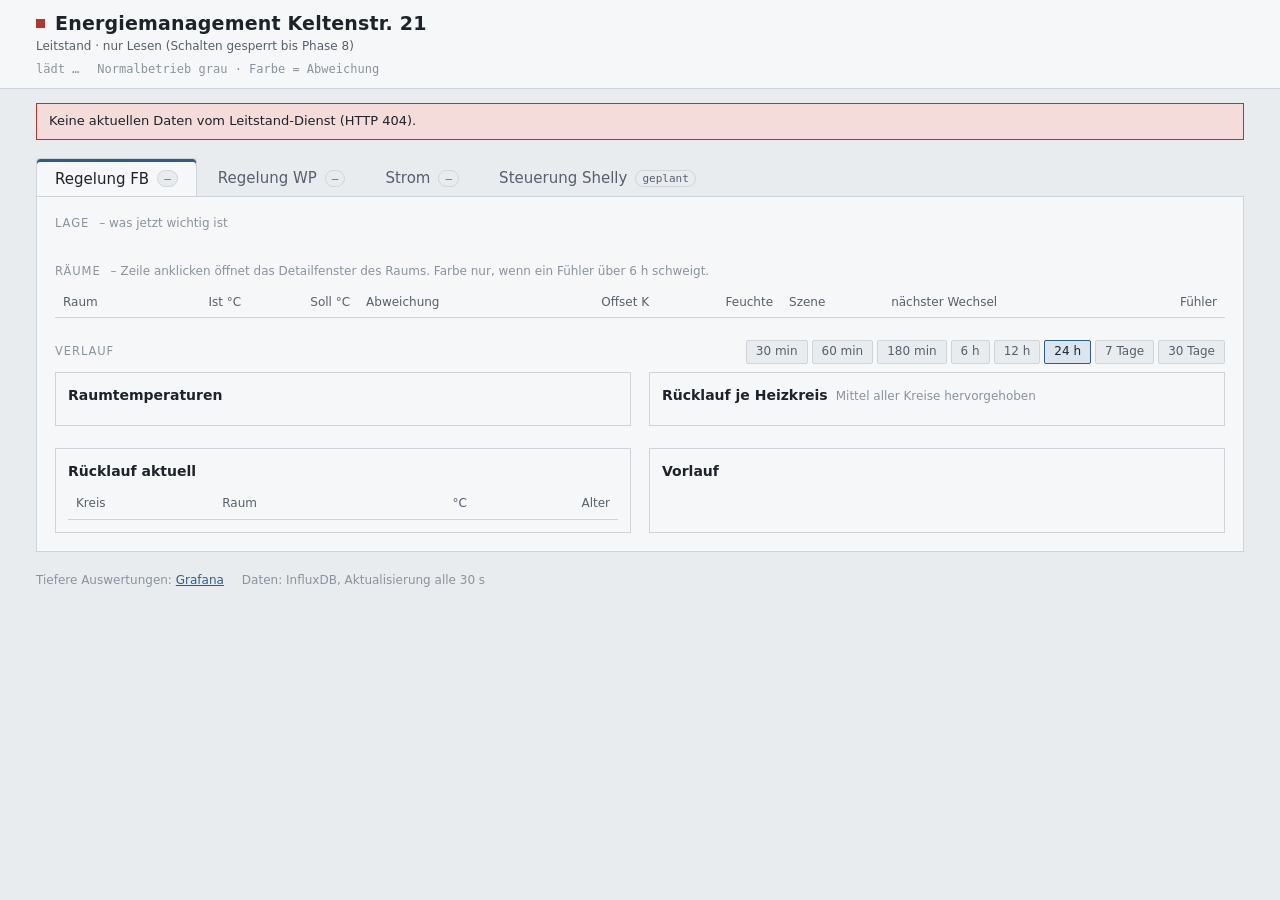
==== ems-core/ems/leitstand/static/index.html @ 471208b4 "auto-sync 2026-10-22T08:30:01+02:00" ====
<!doctype html>
<html lang="de">
<head>
<meta charset="utf-8">
<meta name="viewport" content="width=device-width, initial-scale=1">
<title>EMS Keltenstr. 21</title>
<link rel="stylesheet" href="app.css">
<link rel="icon" href="data:image/svg+xml,%3Csvg xmlns='http://www.w3.org/2000/svg' viewBox='0 0 16 16'%3E%3Cpath d='M9 1 3 9h4l-1 6 6-8H8z' fill='%232f5d8a'/%3E%3C/svg%3E">
</head>
<body>
<header class="head">
  <div class="wrap">
    <div class="brand"><h1><span class="dot unbekannt" id="gesamt" title="Gesamtzustand"></span>Energiemanagement Keltenstr. 21</h1>
      <small>Leitstand · nur Lesen (Schalten gesperrt bis Phase 8)</small></div>
    <div class="status" id="status" aria-label="Systemstatus" aria-live="polite"></div>
    <div class="meta"><span id="stand">lädt …</span><span>Normalbetrieb grau · Farbe = Abweichung</span></div>
  </div>
</header>

<main class="wrap">
  <div class="banner" id="fehler" hidden></div>
  <nav class="tabs" role="tablist" aria-label="Bereiche">
    <button class="tab" role="tab" id="t-fb" data-hash="fb" aria-controls="p-fb" aria-selected="true">Regelung FB <span class="badge" id="b-fb">–</span></button>
    <button class="tab" role="tab" id="t-wp" data-hash="wp" aria-controls="p-wp" aria-selected="false">Regelung WP <span class="badge" id="b-wp">–</span></button>
    <button class="tab" role="tab" id="t-strom" data-hash="strom" aria-controls="p-strom" aria-selected="false">Strom <span class="badge" id="b-strom">–</span></button>
    <button class="tab" role="tab" id="t-shelly" data-hash="shelly" aria-controls="p-shelly" aria-selected="false">Steuerung Shelly <span class="badge" id="b-shelly">geplant</span></button>
  </nav>

  <!-- Reiter 1: Fußbodenheizung (Controme) -->
  <section class="pane" role="tabpanel" id="p-fb" aria-labelledby="t-fb">
    <div><div class="lvl">Lage <span>– was jetzt wichtig ist</span></div><div class="kpis" id="fb-kpis"></div></div>
    <div>
      <div class="lvl">Räume <span>– Zeile anklicken öffnet das Detailfenster des Raums. Farbe nur, wenn ein Fühler über 6 h schweigt.</span></div>
      <div class="scroll"><table>
        <thead><tr><th>Raum</th><th class="n">Ist °C</th><th class="n">Soll °C</th><th>Abweichung</th><th class="n">Offset K</th><th class="n">Feuchte</th><th>Szene</th><th>nächster Wechsel</th><th class="n">Fühler</th></tr></thead>
        <tbody id="fb-rooms"></tbody>
      </table></div>
    </div>
    <div>
      <div class="lvl">Verlauf <span id="fb-sel-hint"></span><div class="tools" data-range="fb"></div></div>
      <div class="grid2">
        <div class="card"><h3 id="fb-chart-title">Raumtemperaturen</h3><div class="chart" id="fb-chart-rooms"></div><div class="legend" id="fb-legend-rooms"></div></div>
        <div class="card"><h3>Rücklauf je Heizkreis <small>Mittel aller Kreise hervorgehoben</small></h3><div class="chart" id="fb-chart-return"></div><div class="legend" id="fb-legend-return"></div></div>
      </div>
    </div>
    <div class="grid2">
      <div class="card"><h3>Rücklauf aktuell</h3><div class="scroll"><table>
        <thead><tr><th>Kreis</th><th>Raum</th><th class="n">°C</th><th class="n">Alter</th></tr></thead>
        <tbody id="fb-returns"></tbody></table></div></div>
      <div class="card"><h3>Vorlauf</h3><div id="fb-flow"></div></div>
    </div>
  </section>

  <!-- Reiter 2: Wärmepumpe (EEBUS) -->
  <section class="pane" role="tabpanel" id="p-wp" aria-labelledby="t-wp" hidden>
    <div><div class="lvl">Lage <span>– Vaillant-Anlage über EEBUS (VR 940)</span></div><div class="kpis" id="wp-kpis"></div></div>
    <div><div class="lvl">Betriebsarten <span>– Anzeige, kein Bedienelement</span></div><div class="chips" id="wp-chips"></div></div>
    <div>
      <div class="lvl">Energie <span>– aus der EEBUS-Leistung berechnet (der VR 940 liefert keine Zählerstände); Abgleich mit myVAILLANT bis 21.10.: ±3 %</span></div>
      <div class="kpis" id="wp-energie"></div>
      <div class="card mt"><h3>Verbrauch je Tag <small>letzte 30 Tage, gestapelt</small></h3><div class="chart" id="wp-chart-tage"></div><div class="legend" id="wp-legend-tage"></div></div>
    </div>
    <div>
      <div class="lvl">Verlauf <div class="tools" data-range="wp"></div></div>
      <div class="grid2">
        <div class="card"><h3>Leistungsaufnahme</h3><div class="chart" id="wp-chart-power"></div><div class="legend" id="wp-legend-power"></div></div>
        <div class="card"><h3>Temperaturen</h3><div class="chart" id="wp-chart-temp"></div><div class="legend" id="wp-legend-temp"></div></div>
      </div>
    </div>
    <div class="card"><h3>Meldungen <small>letzte 7 Tage, gleiche Meldungen zusammengefasst · „besteht“ = in der letzten Stunde erneut gemeldet</small></h3><div class="scroll"><table>
      <thead><tr><th>zuletzt</th><th>Meldung</th><th class="n">Anzahl</th><th>erstmals</th></tr></thead>
      <tbody id="wp-msgs"></tbody></table></div></div>
  </section>

  <!-- Reiter 3: Strom (Hauptzähler über WattWächter) -->
  <section class="pane" role="tabpanel" id="p-strom" aria-labelledby="t-strom" hidden>
    <div><div class="lvl">Lage <span>– Hausanschluss (Hauptzähler Iskra MT691 über WattWächter)</span></div><div class="kpis" id="strom-kpis"></div></div>
    <div><div class="lvl">Phasen <span>– Last je Außenleiter, sichtbar nach PIN-Freischaltung am Zähler</span></div><div id="strom-phasen"></div></div>
    <div>
      <div class="lvl">Verlauf <span id="strom-hinweis"></span><div class="tools" data-range="strom"></div></div>
      <div class="grid2">
        <div class="card"><h3 id="strom-bar-titel">Netzbezug</h3><div class="chart" id="strom-chart-bars"></div><div class="legend" id="strom-legend-bars"></div></div>
        <div class="card"><h3>Leistung</h3><div class="chart" id="strom-chart-power"></div><div class="legend" id="strom-legend-power"></div></div>
      </div>
    </div>
    <div class="card"><h3>Messgerät</h3><div class="chips" id="strom-geraet"></div></div>
  </section>

  <!-- Reiter 4: Shelly -->
  <section class="pane" role="tabpanel" id="p-shelly" aria-labelledby="t-shelly" hidden>
    <div>
      <div class="lvl">Lage <span>– Phase 5 lesend, Phase 8 schaltend</span></div>
      <div class="kpis">
        <div class="kpi geplant"><div class="k">Leistung aller Shellys</div><div class="v txt">nach Einbindung</div><div class="s">Summe und größte Verbraucher</div></div>
        <div class="kpi geplant"><div class="k">Eingeschaltet</div><div class="v txt" id="sh-on">–</div><div class="s">Schaltzustand je Kanal</div></div>
        <div class="kpi geplant"><div class="k">Nicht erreichbar</div><div class="v txt">–</div><div class="s">mit Datenalter</div></div>
      </div>
    </div>
    <div><div class="lvl">Geräte <span>– im Heimnetz gefunden (mDNS), Zweck und Stromkreis folgen mit dem Inventar</span></div><div class="devs" id="sh-devs"></div></div>
    <div class="card"><h3>Schalten (ab Phase 8)</h3>
      <p class="lock"><svg viewBox="0 0 12 12" aria-hidden="true"><rect x="2" y="5.5" width="8" height="5.5"/><path d="M4 5.5V4a2 2 0 0 1 4 0v1.5"/></svg>
      Gesperrt. Schaltbefehle laufen später über den Steuerdienst: Anmeldung, Bestätigungsschritt, Rückmeldung vom Gerät, Zeitlimit und Journal. Ein Klick allein schaltet nie.</p></div>
  </section>

  <!-- Raum-Detailfenster -->
  <dialog id="raum-dlg" aria-labelledby="raum-titel">
    <div class="dlg-head">
      <div><h2 id="raum-titel">Raum</h2><small id="raum-sub"></small></div>
      <button class="close" id="raum-zu" aria-label="Schließen" title="Schließen (Esc)">×</button>
    </div>
    <div class="dlg-body">
      <div class="kpis" id="raum-kpis"></div>
      <div class="lvl">Verlauf <span id="raum-fenster"></span><div class="tools" data-range="raum"></div></div>
      <div class="card"><h3>Raumtemperatur Ist / Soll</h3><div class="chart" id="raum-chart-temp"></div><div class="legend" id="raum-legend-temp"></div></div>
      <div class="grid2">
        <div class="card"><h3>Rücklauf der zugeordneten Heizkreise</h3><div class="chart" id="raum-chart-return"></div><div class="legend" id="raum-legend-return"></div></div>
        <div class="card"><h3>Luftfeuchte</h3><div class="chart" id="raum-chart-hum"></div><div class="legend" id="raum-legend-hum"></div></div>
      </div>
    </div>
  </dialog>

  <div class="foot"><span>Tiefere Auswertungen: <a href="https://192.168.0.172:8443/grafana/">Grafana</a></span><span>Daten: InfluxDB, Aktualisierung alle 30 s</span><span id="foot-state"></span></div>
</main>
<script src="app.js"></script>
</body>
</html>
---- ems-core/ems/leitstand/static/app.css ----
/* EMS-Leitstand – Gestaltung nach docs/design/Dashboard-Entwurf.html (ISA-101):
   Grau = Normalbetrieb, Farbe nur bei Abweichung; Zustände zusätzlich über Form (Punkt/Raute/Quadrat/gestrichelt).
   Bewusst ohne externe Schriften/Bibliotheken: läuft auch ohne Internet. */
:root{
  --ground:#e9ecef; --panel:#f6f7f8; --line:#cfd4da; --ink:#1d2329; --ink-2:#56606b; --ink-3:#8a939c;
  --accent:#2f5d8a; --accent-soft:#dbe5ef;
  --ok:#3d7a57; --warn:#b7791f; --alarm:#b3362f; --plan:#8a939c;
  --warn-soft:#f6e9d3; --alarm-soft:#f4dcda;
  --chart:#2f5d8a; --chart-2:#b7791f; --chart-3:#3d7a57; --chart-muted:#b4bbc2; --backdrop:rgba(29,35,41,.45);
  --f-display:"IBM Plex Sans Condensed","Roboto Condensed","Arial Narrow",system-ui,sans-serif;
  --f-body:system-ui,-apple-system,"Segoe UI",Roboto,sans-serif;
  --f-data:ui-monospace,"SFMono-Regular","Cascadia Mono","DejaVu Sans Mono",Menlo,monospace;
  color-scheme:light;
}
@media (prefers-color-scheme: dark){:root:not([data-theme="light"]){
  --ground:#15191d; --panel:#1d2227; --line:#323a42; --ink:#e3e7eb; --ink-2:#a3adb7; --ink-3:#6f7a85;
  --accent:#7fa8d1; --accent-soft:#24313f;
  --ok:#6fb38c; --warn:#e0a54a; --alarm:#e5736a; --plan:#6f7a85;
  --warn-soft:#3a2e1a; --alarm-soft:#3d2321;
  --chart:#7fa8d1; --chart-2:#e0a54a; --chart-3:#6fb38c; --chart-muted:#3f4952; --backdrop:rgba(0,0,0,.6); color-scheme:dark}}
:root[data-theme="dark"]{
  --ground:#15191d; --panel:#1d2227; --line:#323a42; --ink:#e3e7eb; --ink-2:#a3adb7; --ink-3:#6f7a85;
  --accent:#7fa8d1; --accent-soft:#24313f;
  --ok:#6fb38c; --warn:#e0a54a; --alarm:#e5736a; --plan:#6f7a85;
  --warn-soft:#3a2e1a; --alarm-soft:#3d2321;
  --chart:#7fa8d1; --chart-2:#e0a54a; --chart-3:#6fb38c; --chart-muted:#3f4952; --backdrop:rgba(0,0,0,.6); color-scheme:dark}

*{box-sizing:border-box}
html{-webkit-text-size-adjust:100%}
body{margin:0;background:var(--ground);color:var(--ink);font-family:var(--f-body);font-size:14px;line-height:1.45}
[hidden]{display:none!important}
.wrap{max-width:1240px;margin:0 auto;padding-left:max(16px,env(safe-area-inset-left,0px));padding-right:max(16px,env(safe-area-inset-right,0px))}
.num,td.n,.val,.v{font-variant-numeric:tabular-nums}
h1,h2,h3{font-family:var(--f-display);font-weight:600;text-wrap:balance;margin:0}
a{color:var(--accent)}

/* ---------- Kopfzeile mit Systemstatus (in jedem Reiter gleich) */
.head{position:sticky;top:0;z-index:5;background:var(--panel);border-bottom:1px solid var(--line)}
.head .wrap{padding-block:10px;display:grid;grid-template-columns:auto 1fr;gap:6px 20px;align-items:center}
.brand h1{font-size:19px;letter-spacing:.01em;display:flex;gap:10px;align-items:center}
.brand small{display:block;color:var(--ink-2);font-size:12px}
.status{display:flex;flex-wrap:wrap;gap:6px;justify-content:flex-end}
.st{display:flex;align-items:center;gap:7px;padding:5px 10px;border:1px solid var(--line);background:var(--ground);border-radius:3px;font-size:12.5px;white-space:nowrap;cursor:default}
.st .lbl{color:var(--ink-2)}
.st .val{font-family:var(--f-data);font-size:12px}
.dot{width:9px;height:9px;border-radius:50%;background:var(--ok);flex:none;display:inline-block}
.hinweis>.dot,.dot.hinweis{background:var(--warn);border-radius:1px;transform:rotate(45deg)}
.stoerung>.dot,.dot.stoerung{background:var(--alarm);border-radius:0}
.geplant>.dot,.dot.geplant{background:transparent;border:1.5px dashed var(--plan)}
.unbekannt>.dot,.dot.unbekannt{background:transparent;border:1.5px solid var(--ink-3)}
.st.hinweis{background:var(--warn-soft);border-color:var(--warn)}
.st.stoerung{background:var(--alarm-soft);border-color:var(--alarm)}
.meta{grid-column:1/-1;display:flex;flex-wrap:wrap;gap:4px 18px;color:var(--ink-3);font-size:12px;font-family:var(--f-data)}
.meta .stale{color:var(--alarm)}

/* ---------- Reiter */
.tabs{display:flex;gap:2px;border-bottom:1px solid var(--line);margin-top:18px;overflow-x:auto}
.tab{appearance:none;border:1px solid transparent;border-bottom:none;background:none;color:var(--ink-2);font-family:var(--f-display);font-size:15px;font-weight:500;padding:10px 18px 9px;cursor:pointer;border-radius:4px 4px 0 0;white-space:nowrap;display:flex;gap:8px;align-items:center}
.tab:hover{color:var(--ink);background:var(--panel)}
.tab[aria-selected="true"]{background:var(--panel);color:var(--ink);border-color:var(--line);margin-bottom:-1px;box-shadow:inset 0 3px 0 var(--accent)}
.tab:focus-visible,button:focus-visible,tr:focus-visible{outline:2px solid var(--accent);outline-offset:2px}
.badge{font-family:var(--f-data);font-size:11px;padding:1px 6px;border-radius:9px;background:var(--ground);color:var(--ink-2);border:1px solid var(--line)}
.badge.hinweis{background:var(--warn-soft);border-color:var(--warn);color:var(--ink)}
.badge.stoerung{background:var(--alarm-soft);border-color:var(--alarm);color:var(--ink)}
.pane{background:var(--panel);border:1px solid var(--line);border-top:none;padding:18px;display:grid;gap:22px;margin-bottom:20px}
.pane>*{min-width:0}

/* ---------- Bausteine */
.lvl{font-family:var(--f-display);text-transform:uppercase;letter-spacing:.08em;font-size:11.5px;color:var(--ink-3);margin-bottom:8px;display:flex;gap:10px;align-items:baseline;flex-wrap:wrap}
.lvl span{text-transform:none;letter-spacing:0;font-family:var(--f-body);font-size:12px}
.lvl .tools{margin-left:auto;display:flex;gap:4px}
.seg{appearance:none;border:1px solid var(--line);background:var(--ground);color:var(--ink-2);font:inherit;font-size:12px;padding:2px 9px;border-radius:2px;cursor:pointer;letter-spacing:0;text-transform:none}
.seg[aria-pressed="true"]{background:var(--accent-soft);color:var(--ink);border-color:var(--accent)}
.kpis{display:grid;grid-template-columns:repeat(auto-fit,minmax(170px,1fr));gap:10px}
.kpi{padding:10px 12px;border-left:3px solid var(--line);background:var(--ground);min-width:0}
.kpi .k{color:var(--ink-2);font-size:12px}
.kpi .v{font-family:var(--f-data);font-size:24px;line-height:1.15;margin-top:2px}
.kpi .v small{font-size:13px;color:var(--ink-2)}
.kpi .v.txt{font-family:var(--f-body);font-size:16px;padding-block:4px}
.kpi .s{font-size:12px;color:var(--ink-3)}
.kpi.hinweis{border-left-color:var(--warn);background:var(--warn-soft)}
.kpi.stoerung{border-left-color:var(--alarm);background:var(--alarm-soft)}
.kpi.geplant{border-left:3px dashed var(--plan)}
.kpi.geplant .v,.kpi.unbekannt .v{color:var(--ink-3)}
.grid2{display:grid;grid-template-columns:repeat(auto-fit,minmax(340px,1fr));gap:18px}
.grid2>*{min-width:0}
.card{border:1px solid var(--line);padding:12px;background:var(--panel);min-width:0}
.card h3{font-size:14px;margin-bottom:8px;display:flex;gap:8px;align-items:baseline;flex-wrap:wrap}
.card h3 small{font-family:var(--f-body);font-weight:400;color:var(--ink-3);font-size:12px}
.scroll{overflow-x:auto}
.mt{margin-top:12px}
table{border-collapse:collapse;width:100%;font-size:13px}
th{font-weight:500;color:var(--ink-2);text-align:left;font-size:12px;padding:6px 8px;border-bottom:1px solid var(--line);white-space:nowrap}
td{padding:6px 8px;border-bottom:1px solid var(--line);white-space:nowrap}
td.n{font-family:var(--f-data);text-align:right}
th.n{text-align:right}
td.wrap-text{white-space:normal}
tr.floor td{background:var(--ground);font-family:var(--f-display);font-size:12px;letter-spacing:.06em;text-transform:uppercase;color:var(--ink-2)}
tr.pick{cursor:pointer}
tr.pick:hover td{background:var(--ground)}
tr.sel td{background:var(--accent-soft)}
tr.sel td:first-child{box-shadow:inset 3px 0 0 var(--accent)}
.devbar{display:inline-block;height:6px;width:80px;position:relative;vertical-align:middle;background:linear-gradient(var(--line),var(--line)) center/1px 100% no-repeat}
.devbar i{position:absolute;top:0;bottom:0;background:var(--ink-3)}
.tag{font-size:11px;padding:1px 6px;border:1px solid var(--line);border-radius:2px;color:var(--ink-2);font-family:var(--f-data)}
.tag.hinweis{border-color:var(--warn);background:var(--warn-soft);color:var(--ink)}
.tag.stoerung{border-color:var(--alarm);background:var(--alarm-soft);color:var(--ink)}
.dim{color:var(--ink-3)}
.chips{display:flex;flex-wrap:wrap;gap:6px}
.chip{font-size:12px;padding:3px 9px;border:1px solid var(--line);border-radius:2px;background:var(--ground)}
.chip b{font-weight:600}
.chip.hinweis{border-color:var(--warn);background:var(--warn-soft)}
.chip.geplant{border-style:dashed}
.legend{display:flex;flex-wrap:wrap;gap:4px 14px;font-size:12px;color:var(--ink-2);margin-top:6px}
.legend i{display:inline-block;width:14px;height:0;border-top:2px solid;vertical-align:middle;margin-right:5px}
.legend i.dash{border-top-style:dashed}
.chart{position:relative}
.chart svg{display:block;width:100%;height:auto;touch-action:pan-y}
.chart svg text{fill:var(--ink-3);font-family:var(--f-data);font-size:10px}
.chart .readout{position:absolute;top:2px;right:4px;font-family:var(--f-data);font-size:11px;color:var(--ink-2);background:var(--panel);padding:1px 4px;pointer-events:none;text-align:right;max-width:70%}
.empty{color:var(--ink-3);font-size:13px;padding:18px 4px;text-align:center;border:1px dashed var(--line)}
.devs{display:grid;grid-template-columns:repeat(auto-fill,minmax(210px,1fr));gap:10px}
.dev{border:1px dashed var(--plan);padding:10px;background:var(--ground);min-width:0}
.dev .nm{font-family:var(--f-data);font-size:12px;overflow-wrap:anywhere}
.dev .row{display:flex;justify-content:space-between;gap:8px;color:var(--ink-3);font-size:12px;margin-top:6px}
.dev .row span:last-child{color:var(--ink-2);text-align:right}
.dev .row.befund span{text-align:left;color:var(--ink-3);font-size:11.5px;border-top:1px dashed var(--line);padding-top:6px;width:100%}
.lock{display:flex;gap:8px;align-items:flex-start;font-size:13px;color:var(--ink-2);margin:0;max-width:75ch}
.lock svg{width:14px;height:14px;stroke:var(--ink-2);fill:none;flex:none;margin-top:3px}
.foot{color:var(--ink-3);font-size:12px;padding-bottom:28px;display:flex;flex-wrap:wrap;gap:6px 18px}
.banner{background:var(--alarm-soft);border:1px solid var(--alarm);padding:8px 12px;margin-top:14px;font-size:13px}
.lvl .tools{flex-wrap:wrap;justify-content:flex-end}
dialog{border:1px solid var(--line);background:var(--panel);color:var(--ink);padding:0;width:min(1000px,calc(100vw - 32px));max-height:calc(100vh - 32px);overflow:auto}
dialog::backdrop{background:var(--backdrop)}
.dlg-head{position:sticky;top:0;z-index:2;display:flex;justify-content:space-between;align-items:flex-start;gap:12px;padding:14px 18px;background:var(--panel);border-bottom:1px solid var(--line)}
.dlg-head h2{font-size:20px}
.dlg-head small{color:var(--ink-2);font-size:12px}
.dlg-body{padding:16px 18px 20px;display:grid;gap:18px}
.dlg-body>*{min-width:0}
.close{appearance:none;border:1px solid var(--line);background:var(--ground);color:var(--ink);font-size:20px;line-height:1;width:34px;height:34px;cursor:pointer;border-radius:3px}
.close:hover{border-color:var(--ink-3)}
@media (max-width:640px){dialog{width:100vw;max-width:100vw;max-height:100vh;height:100vh;margin:0}.dlg-body{padding:12px}.head{position:static}.head .wrap{grid-template-columns:1fr}.status{justify-content:flex-start}.kpi .v{font-size:20px}.pane{padding:12px}.tab{padding:9px 12px 8px;font-size:14px}}
@media (prefers-reduced-motion:reduce){*{transition:none!important}}
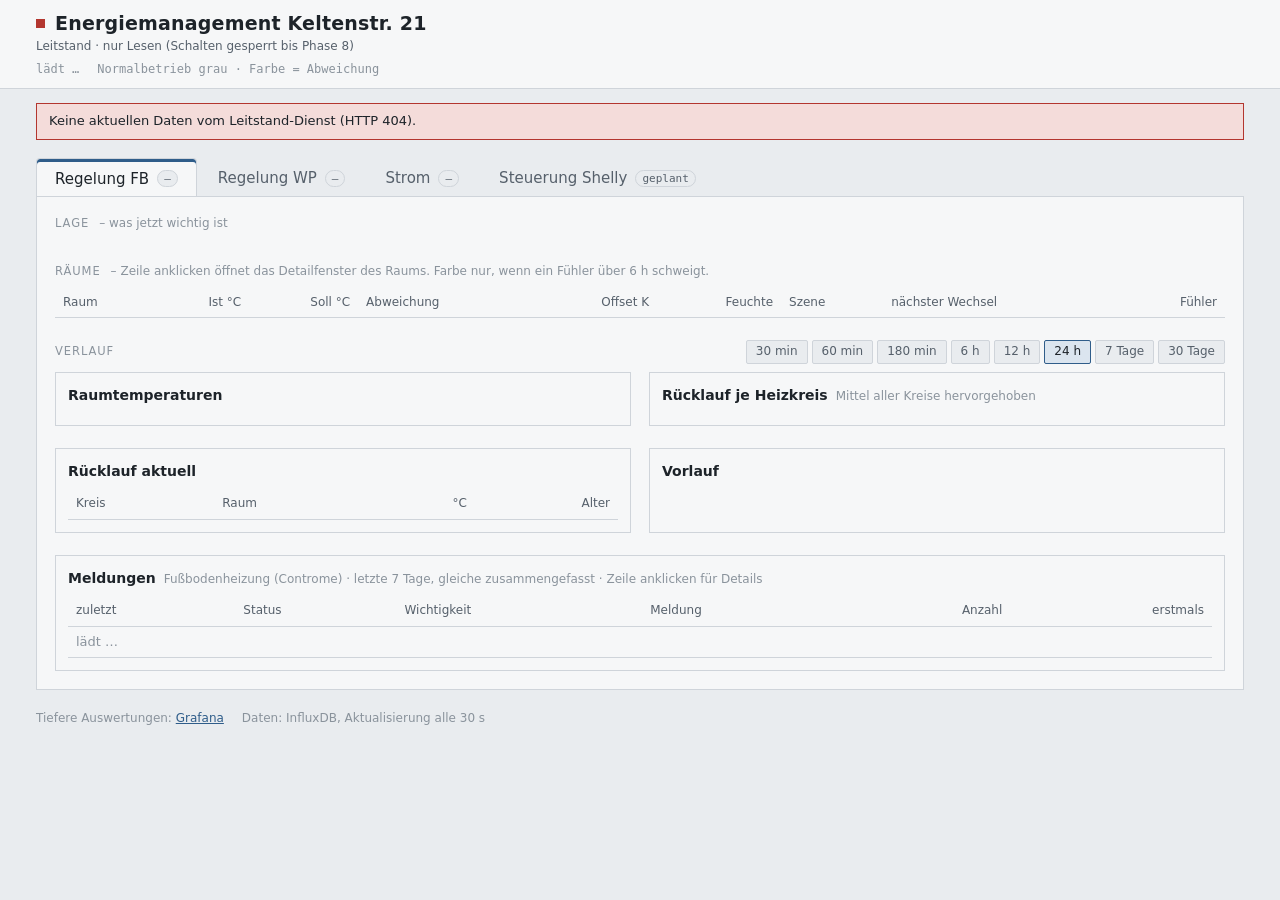
==== commit 611658ee: "auto-sync 2026-10-22T09:30:02+02:00" ====
--- a/ems-core/ems/leitstand/static/index.html
+++ b/ems-core/ems/leitstand/static/index.html
@@ -49,6 +49,9 @@
         <tbody id="fb-returns"></tbody></table></div></div>
       <div class="card"><h3>Vorlauf</h3><div id="fb-flow"></div></div>
     </div>
+      <div class="card" data-meldungen="controme"><h3>Meldungen <small>Fußbodenheizung (Controme) · letzte 7 Tage, gleiche zusammengefasst · Zeile anklicken für Details</small></h3><div class="scroll"><table class="meld">
+      <thead><tr><th>zuletzt</th><th>Status</th><th>Wichtigkeit</th><th>Meldung</th><th class="n">Anzahl</th><th class="n">erstmals</th></tr></thead>
+      <tbody><tr><td colspan="6" class="dim">lädt …</td></tr></tbody></table></div></div>
   </section>
 
   <!-- Reiter 2: Wärmepumpe (EEBUS) -->
@@ -58,7 +61,12 @@
     <div>
       <div class="lvl">Energie <span>– aus der EEBUS-Leistung berechnet (der VR 940 liefert keine Zählerstände); Abgleich mit myVAILLANT bis 21.10.: ±3 %</span></div>
       <div class="kpis" id="wp-energie"></div>
-      <div class="card mt"><h3>Verbrauch je Tag <small>letzte 30 Tage, gestapelt</small></h3><div class="chart" id="wp-chart-tage"></div><div class="legend" id="wp-legend-tage"></div></div>
+      <div class="grid2 mt">
+        <div class="card"><h3>Verbrauch je Tag <small>letzte 30 Tage, gestapelt</small></h3><div class="chart" id="wp-chart-tage"></div><div class="legend" id="wp-legend-tage"></div></div>
+        <div class="card"><h3>Tageswerte <small>kWh, neueste zuerst</small></h3><div class="scroll"><table>
+          <thead><tr><th>Tag</th><th class="n">Heizung</th><th class="n">Warmwasser</th><th class="n">Gesamt</th><th class="n">Ladungen</th><th class="n">Daten</th></tr></thead>
+          <tbody id="wp-tage-tab"></tbody></table></div></div>
+      </div>
     </div>
     <div>
       <div class="lvl">Verlauf <div class="tools" data-range="wp"></div></div>
@@ -67,9 +75,9 @@
         <div class="card"><h3>Temperaturen</h3><div class="chart" id="wp-chart-temp"></div><div class="legend" id="wp-legend-temp"></div></div>
       </div>
     </div>
-    <div class="card"><h3>Meldungen <small>letzte 7 Tage, gleiche Meldungen zusammengefasst · „besteht“ = in der letzten Stunde erneut gemeldet</small></h3><div class="scroll"><table>
-      <thead><tr><th>zuletzt</th><th>Meldung</th><th class="n">Anzahl</th><th>erstmals</th></tr></thead>
-      <tbody id="wp-msgs"></tbody></table></div></div>
+    <div class="card" data-meldungen="eebus"><h3>Meldungen <small>Wärmepumpe (EEBUS) · letzte 7 Tage, gleiche zusammengefasst · Zeile anklicken für Details</small></h3><div class="scroll"><table class="meld">
+      <thead><tr><th>zuletzt</th><th>Status</th><th>Wichtigkeit</th><th>Meldung</th><th class="n">Anzahl</th><th class="n">erstmals</th></tr></thead>
+      <tbody><tr><td colspan="6" class="dim">lädt …</td></tr></tbody></table></div></div>
   </section>
 
   <!-- Reiter 3: Strom (Hauptzähler über WattWächter) -->
@@ -84,6 +92,9 @@
       </div>
     </div>
     <div class="card"><h3>Messgerät</h3><div class="chips" id="strom-geraet"></div></div>
+      <div class="card" data-meldungen="wattwaechter"><h3>Meldungen <small>Hauptzähler (WattWächter) · letzte 7 Tage, gleiche zusammengefasst · Zeile anklicken für Details</small></h3><div class="scroll"><table class="meld">
+      <thead><tr><th>zuletzt</th><th>Status</th><th>Wichtigkeit</th><th>Meldung</th><th class="n">Anzahl</th><th class="n">erstmals</th></tr></thead>
+      <tbody><tr><td colspan="6" class="dim">lädt …</td></tr></tbody></table></div></div>
   </section>
 
   <!-- Reiter 4: Shelly -->
@@ -119,6 +130,15 @@
     </div>
   </dialog>
 
+  <!-- Meldung-Detailfenster -->
+  <dialog id="meld-dlg" aria-labelledby="meld-titel">
+    <div class="dlg-head">
+      <div><h2 id="meld-titel">Meldung</h2><small id="meld-sub"></small></div>
+      <button class="close" id="meld-zu" aria-label="Schließen" title="Schließen (Esc)">×</button>
+    </div>
+    <div class="dlg-body" id="meld-body"></div>
+  </dialog>
+
   <div class="foot"><span>Tiefere Auswertungen: <a href="https://192.168.0.172:8443/grafana/">Grafana</a></span><span>Daten: InfluxDB, Aktualisierung alle 30 s</span><span id="foot-state"></span></div>
 </main>
 <script src="app.js"></script>
--- a/ems-core/ems/leitstand/static/app.css
+++ b/ems-core/ems/leitstand/static/app.css
@@ -89,6 +89,19 @@
 .card h3 small{font-family:var(--f-body);font-weight:400;color:var(--ink-3);font-size:12px}
 .scroll{overflow-x:auto}
 .mt{margin-top:12px}
+table.meld select{font:inherit;font-size:12px;padding:2px 4px;border:1px solid var(--line);background:var(--panel);color:var(--ink);border-radius:2px}
+table.meld select.kritisch{border-color:var(--alarm);background:var(--alarm-soft)}
+table.meld select.offen.krit{border-color:var(--warn);background:var(--warn-soft)}
+table.meld tr.erledigt td{color:var(--ink-3)}
+.meld-form{display:grid;grid-template-columns:repeat(auto-fit,minmax(180px,1fr));gap:12px;align-items:end}
+.meld-form label{display:grid;gap:4px;font-size:12px;color:var(--ink-2)}
+.meld-form select,.meld-form textarea{font:inherit;font-size:13px;padding:5px 6px;border:1px solid var(--line);background:var(--panel);color:var(--ink);border-radius:2px}
+.meld-form textarea{min-height:64px;resize:vertical}
+.meld-form .full{grid-column:1/-1}
+.btn{appearance:none;border:1px solid var(--accent);background:var(--accent);color:var(--panel);font:inherit;font-size:13px;padding:6px 14px;border-radius:2px;cursor:pointer;justify-self:start}
+.btn:disabled{opacity:.5;cursor:default}
+.erkl{max-width:75ch;margin:0;color:var(--ink-2)}
+.vork{display:flex;flex-wrap:wrap;gap:4px 10px;font-family:var(--f-data);font-size:12px;color:var(--ink-2)}
 table{border-collapse:collapse;width:100%;font-size:13px}
 th{font-weight:500;color:var(--ink-2);text-align:left;font-size:12px;padding:6px 8px;border-bottom:1px solid var(--line);white-space:nowrap}
 td{padding:6px 8px;border-bottom:1px solid var(--line);white-space:nowrap}
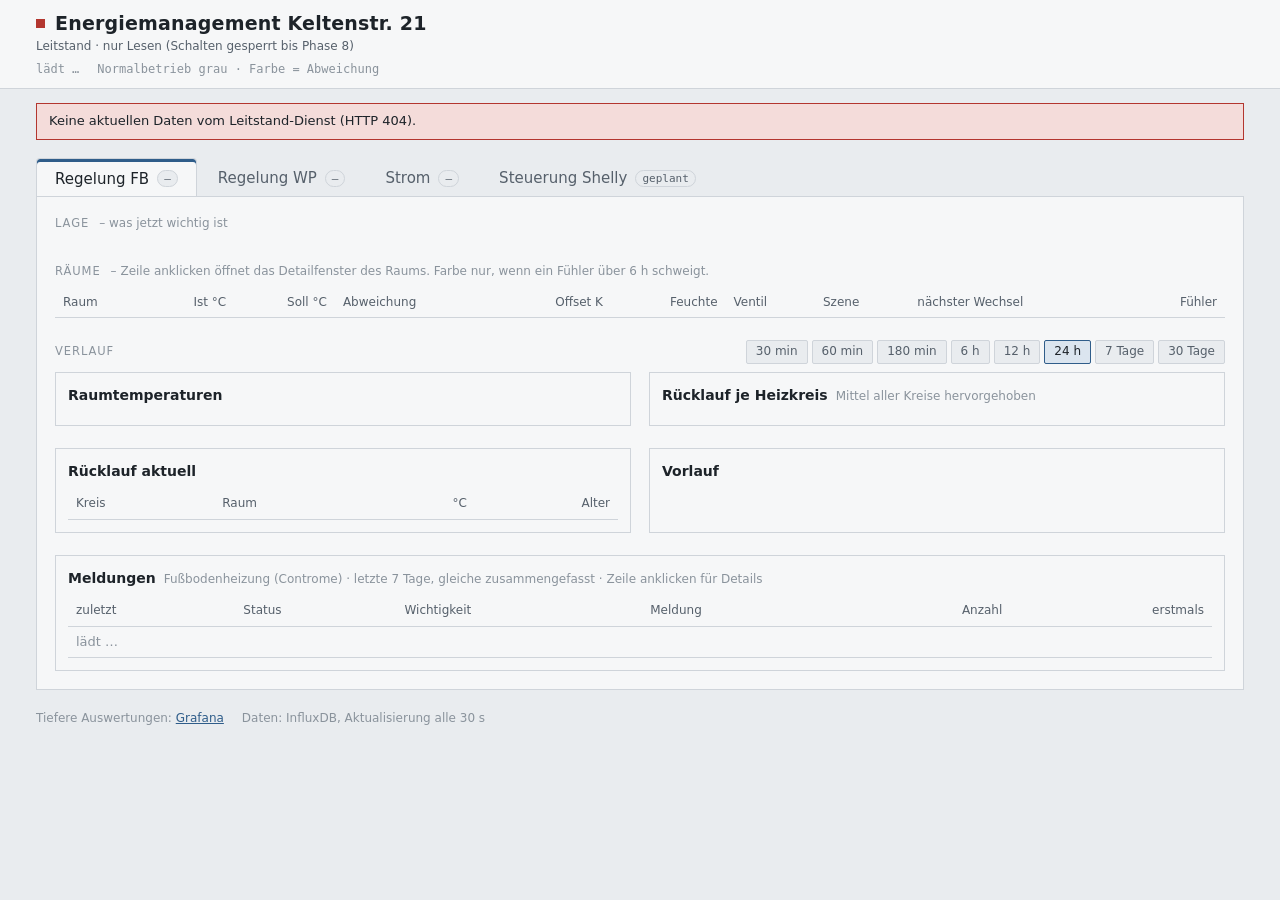
==== commit ae85cffb: "auto-sync 2026-10-22T11:30:01+02:00" ====
--- a/ems-core/ems/leitstand/static/index.html
+++ b/ems-core/ems/leitstand/static/index.html
@@ -32,7 +32,7 @@
     <div>
       <div class="lvl">Räume <span>– Zeile anklicken öffnet das Detailfenster des Raums. Farbe nur, wenn ein Fühler über 6 h schweigt.</span></div>
       <div class="scroll"><table>
-        <thead><tr><th>Raum</th><th class="n">Ist °C</th><th class="n">Soll °C</th><th>Abweichung</th><th class="n">Offset K</th><th class="n">Feuchte</th><th>Szene</th><th>nächster Wechsel</th><th class="n">Fühler</th></tr></thead>
+        <thead><tr><th>Raum</th><th class="n">Ist °C</th><th class="n">Soll °C</th><th>Abweichung</th><th class="n">Offset K</th><th class="n">Feuchte</th><th title="Öffnungsanteil der letzten 60 min (thermische Stellantriebe: Anteil der Zeit offen); darunter aktueller Zustand">Ventil</th><th>Szene</th><th>nächster Wechsel</th><th class="n">Fühler</th></tr></thead>
         <tbody id="fb-rooms"></tbody>
       </table></div>
     </div>
@@ -126,6 +126,7 @@
       <div class="grid2">
         <div class="card"><h3>Rücklauf der zugeordneten Heizkreise</h3><div class="chart" id="raum-chart-return"></div><div class="legend" id="raum-legend-return"></div></div>
         <div class="card"><h3>Luftfeuchte</h3><div class="chart" id="raum-chart-hum"></div><div class="legend" id="raum-legend-hum"></div></div>
+        <div class="card"><h3>Ventilöffnung <small>0 % = zu, 100 % = offen; mehrere Ventile gemittelt</small></h3><div class="chart" id="raum-chart-ventil"></div><div class="legend" id="raum-legend-ventil"></div></div>
       </div>
     </div>
   </dialog>
--- a/ems-core/ems/leitstand/static/app.css
+++ b/ems-core/ems/leitstand/static/app.css
@@ -114,6 +114,8 @@
 tr.sel td{background:var(--accent-soft)}
 tr.sel td:first-child{box-shadow:inset 3px 0 0 var(--accent)}
 .devbar{display:inline-block;height:6px;width:80px;position:relative;vertical-align:middle;background:linear-gradient(var(--line),var(--line)) center/1px 100% no-repeat}
+.devbar.pct{width:60px;background:var(--line)}
+.devbar.pct i{background:var(--chart-2)}
 .devbar i{position:absolute;top:0;bottom:0;background:var(--ink-3)}
 .tag{font-size:11px;padding:1px 6px;border:1px solid var(--line);border-radius:2px;color:var(--ink-2);font-family:var(--f-data)}
 .tag.hinweis{border-color:var(--warn);background:var(--warn-soft);color:var(--ink)}
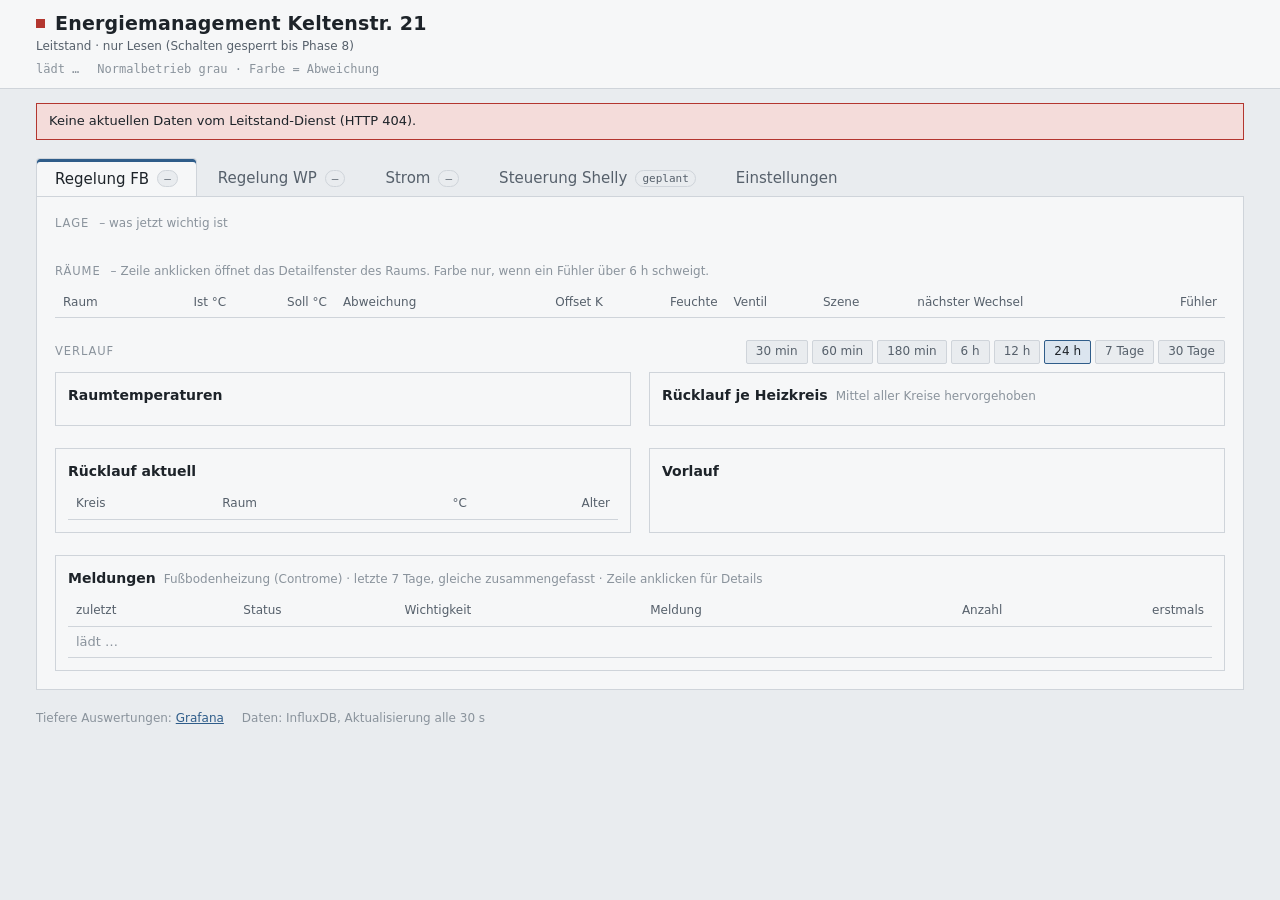
==== commit 66c4c56c: "auto-sync 2026-10-22T17:00:01+02:00" ====
--- a/ems-core/ems/leitstand/static/index.html
+++ b/ems-core/ems/leitstand/static/index.html
@@ -24,6 +24,7 @@
     <button class="tab" role="tab" id="t-wp" data-hash="wp" aria-controls="p-wp" aria-selected="false">Regelung WP <span class="badge" id="b-wp">–</span></button>
     <button class="tab" role="tab" id="t-strom" data-hash="strom" aria-controls="p-strom" aria-selected="false">Strom <span class="badge" id="b-strom">–</span></button>
     <button class="tab" role="tab" id="t-shelly" data-hash="shelly" aria-controls="p-shelly" aria-selected="false">Steuerung Shelly <span class="badge" id="b-shelly">geplant</span></button>
+    <button class="tab" role="tab" id="t-einstellungen" data-hash="einstellungen" aria-controls="p-einstellungen" aria-selected="false">Einstellungen</button>
   </nav>
 
   <!-- Reiter 1: Fußbodenheizung (Controme) -->
@@ -97,6 +98,18 @@
       <tbody><tr><td colspan="6" class="dim">lädt …</td></tr></tbody></table></div></div>
   </section>
 
+  <!-- Reiter: Einstellungen (Preise) -->
+  <section class="pane" role="tabpanel" id="p-einstellungen" aria-labelledby="t-einstellungen" hidden>
+    <div>
+      <div class="lvl">Preise <span>– Kosten werden beim Eintreffen mit dem Preis zum Messzeitpunkt berechnet und mit Preis und Version gespeichert. Preise nie überschreiben: neuer Preis = neue Version ab Datum; Fehler = „Korrigieren“.</span></div>
+      <div id="tarif-hinweise"></div>
+      <div class="grid2" id="tarif-karten"></div>
+    </div>
+    <div class="card"><h3>Änderungsjournal <small>neueste zuerst</small></h3><div class="scroll"><table>
+      <thead><tr><th>Zeit</th><th>Aktion</th><th>Zählpunkt</th><th>gültig ab</th><th class="n">Arbeitspreis</th><th class="n">Grundpreis</th><th>von</th></tr></thead>
+      <tbody id="tarif-journal"></tbody></table></div></div>
+  </section>
+
   <!-- Reiter 4: Shelly -->
   <section class="pane" role="tabpanel" id="p-shelly" aria-labelledby="t-shelly" hidden>
     <div>
@@ -140,6 +153,22 @@
     <div class="dlg-body" id="meld-body"></div>
   </dialog>
 
+  <!-- Preis anlegen / korrigieren -->
+  <dialog id="tarif-dlg" aria-labelledby="tarif-titel">
+    <div class="dlg-head"><div><h2 id="tarif-titel">Neuer Preis</h2><small id="tarif-sub"></small></div>
+      <button class="close" id="tarif-zu" aria-label="Schließen">×</button></div>
+    <div class="dlg-body"><form class="meld-form" id="tarif-form">
+      <label>gültig ab<input type="datetime-local" name="gueltig_ab" required></label>
+      <label><span id="tarif-einheit">Arbeitspreis (ct/kWh, brutto)</span><input type="number" name="arbeitspreis_ct" step="0.01" min="0" required></label>
+      <label>Grundpreis (€/Monat, brutto)<input type="number" name="grundpreis_eur_monat" step="0.01" min="0" value="0"></label>
+      <label>MwSt. (%)<input type="number" name="mwst_prozent" step="0.1" min="0" max="100" placeholder="z. B. 19"></label>
+      <label>Anbieter / Tarif<input type="text" name="anbieter" maxlength="200"></label>
+      <label><span><input type="checkbox" name="vorlaeufig"> vorläufig (Preis noch nicht bestätigt)</span></label>
+      <label class="full">Quelle / Notiz<textarea name="notiz" maxlength="1000" placeholder="z. B. Rechnung 2025, S. 2"></textarea></label>
+      <button class="btn" type="submit">Speichern</button><span class="dim" id="tarif-msg" aria-live="polite"></span>
+    </form></div>
+  </dialog>
+
   <div class="foot"><span>Tiefere Auswertungen: <a href="https://192.168.0.172:8443/grafana/">Grafana</a></span><span>Daten: InfluxDB, Aktualisierung alle 30 s</span><span id="foot-state"></span></div>
 </main>
 <script src="app.js"></script>
--- a/ems-core/ems/leitstand/static/app.css
+++ b/ems-core/ems/leitstand/static/app.css
@@ -97,6 +97,13 @@
 .meld-form label{display:grid;gap:4px;font-size:12px;color:var(--ink-2)}
 .meld-form select,.meld-form textarea{font:inherit;font-size:13px;padding:5px 6px;border:1px solid var(--line);background:var(--panel);color:var(--ink);border-radius:2px}
 .meld-form textarea{min-height:64px;resize:vertical}
+.meld-form input[type=text],.meld-form input[type=number],.meld-form input[type=datetime-local]{font:inherit;font-size:13px;padding:5px 6px;border:1px solid var(--line);background:var(--panel);color:var(--ink);border-radius:2px}
+.btn.klein{font-size:12px;padding:3px 9px}
+.btn.zweit{background:var(--panel);color:var(--accent)}
+tr.ersetzt td{color:var(--ink-3);text-decoration:line-through}
+.notiz{font-size:12px;padding-top:0}
+#tarif-karten{grid-template-columns:repeat(auto-fit,minmax(min(460px,100%),1fr))}
+.zp-meta{color:var(--ink-3);font-size:12px;margin:-4px 0 8px}
 .meld-form .full{grid-column:1/-1}
 .btn{appearance:none;border:1px solid var(--accent);background:var(--accent);color:var(--panel);font:inherit;font-size:13px;padding:6px 14px;border-radius:2px;cursor:pointer;justify-self:start}
 .btn:disabled{opacity:.5;cursor:default}
